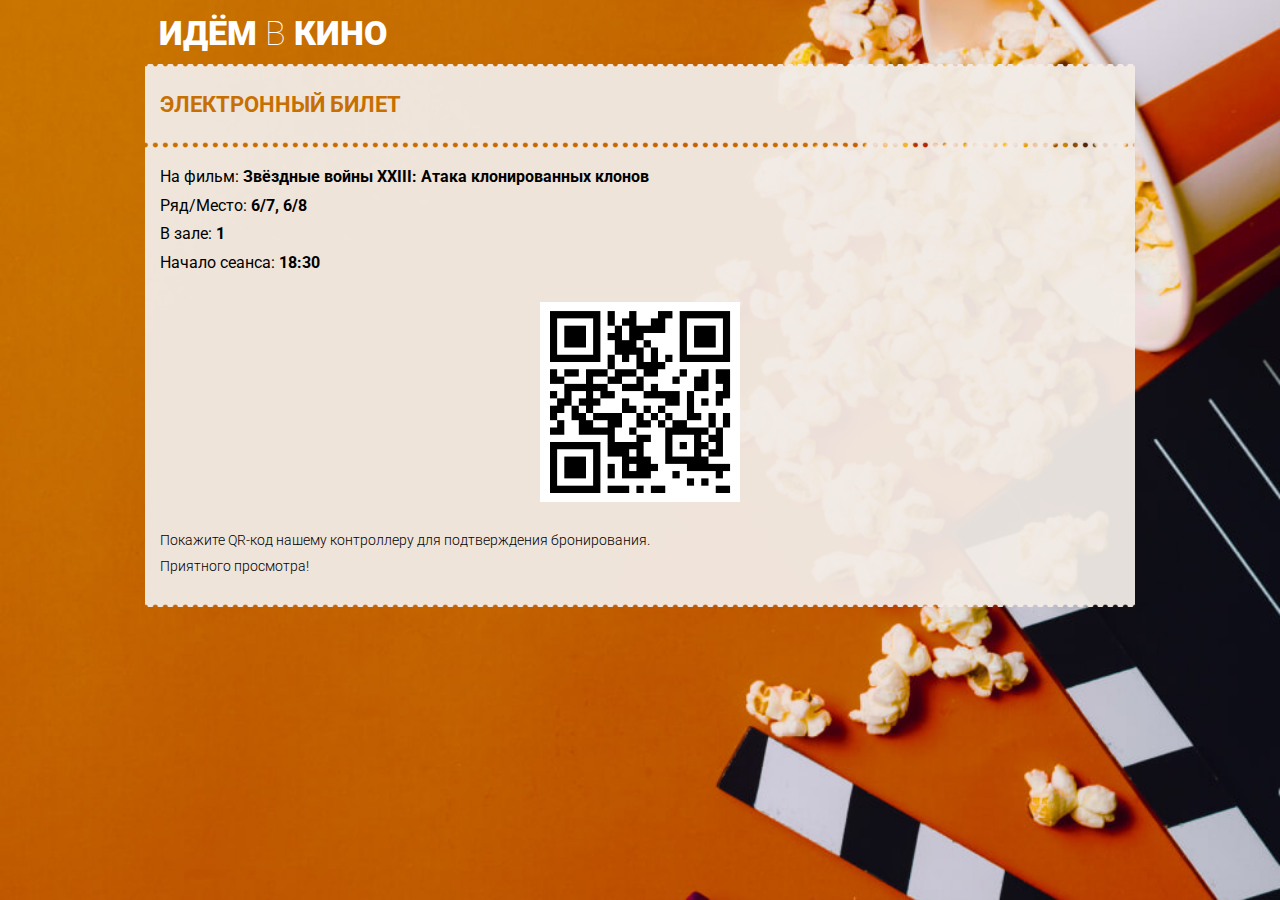
==== ticket.html @ b0006012 "First commit" ====
<!DOCTYPE html>
<html lang="ru">
  <head>
    <meta charset="UTF-8">
    <meta name="viewport" content="width=device-width, initial-scale=1.0">
    <meta http-equiv="X-UA-Compatible" content="ie=edge">
    <title>Идём В Кино</title>
    <link rel="stylesheet" href="css/normalize.css">
    <link rel="stylesheet" href="css/styles.css">
    <link
      href="https://fonts.googleapis.com/css?family=Roboto:100,300,400,500,700,900&amp;subset=cyrillic,cyrillic-ext,latin-ext" rel="stylesheet">
  </head>

  <body>
    <header class="page-header">
      <h1 class="page-header__title">Идём<span> в </span>кино</h1>
    </header>

    <main>
      <section class="ticket">
        <header class="tichet__check">
          <h2 class="ticket__check-title">Электронный билет</h2>
        </header>

        <div class="ticket__info-wrapper">
          <p class="ticket__info">
            На фильм:
            <span class="ticket__details ticket__title"
              >Звёздные войны XXIII: Атака клонированных клонов</span
            >
          </p>
          <p class="ticket__info">
            Ряд/Место:
            <span class="ticket__details ticket__chairs">6/7, 6/8</span>
          </p>
          <p class="ticket__info">
            В зале: <span class="ticket__details ticket__hall">1</span>
          </p>
          <p class="ticket__info">
            Начало сеанса:
            <span class="ticket__details ticket__start">18:30</span>
          </p>

          <img class="ticket__info-qr" src="i/qr-code.png" />

          <p class="ticket__hint">
            Покажите QR-код нашему контроллеру для подтверждения бронирования.
          </p>
          <p class="ticket__hint">Приятного просмотра!</p>
        </div>
      </section>
    </main>
    <script src="./js/createRequest.js"></script>
    <script src="./js/QRCreator.js"></script>
    <script src="./js/ticket.js"></script>
  </body>
</html>
---- css/styles.css ----
@charset "UTF-8";
* {
  margin: 0;
  padding: 0;
  box-sizing: border-box;
}

html {
  font-family: "Roboto", sans-serif;
  font-size: 62.5%;
}

body {
  background-image: url("../i/background.jpg");
  background-size: cover;
  background-attachment: fixed;
  background-position: right;
}

.page-header {
  padding: 1.4rem;
}

.page-header__title {
  margin: 0;
  font-weight: 900;
  font-size: 3.4rem;
  color: #FFFFFF;
  text-transform: uppercase;
}
.page-header__title span {
  font-weight: 100;
}

/* ~~~~~~~~~~~~ Главная ~~~~~~~~~~~~ */
.page-nav {
  position: sticky;
  top: 2px;
  padding-bottom: 1rem;
  display: flex;
  flex-wrap: nowrap;
  align-items: stretch;
  color: #000000;
  z-index: 10;
}
.page-nav .page-nav__day {
  flex-basis: calc(100% / 8);
  font-size: 1.2rem;
  padding: 1rem;
  background: rgba(255, 255, 255, 0.9);
  box-shadow: 0px 2px 2px rgba(0, 0, 0, 0.24), 0px 0px 2px rgba(0, 0, 0, 0.12);
  border-radius: 2px;
  text-decoration: none;
  color: #000000;
}
.page-nav .page-nav__day + .page-nav__day {
  margin-left: 1px;
}
.page-nav .page-nav__day .page-nav__day-week::after {
  content: ',';
}
.page-nav .page-nav__day .page-nav__day-number::before {
  content: ' ';
}
.page-nav .page-nav__day .page-nav__day-week, .page-nav .page-nav__day .page-nav__day-number {
  display: block;
}
.page-nav .page-nav__day_chosen {
  flex-grow: 1;
  background-color: #FFFFFF;
  font-weight: 700;
  transform: scale(1.1);
}
.page-nav .page-nav__day_weekend {
  color: #DE2121;
}
.page-nav .page-nav__day_next {
  text-align: center;
}
.page-nav .page-nav__day_next::before {
  content: '>';
  font-family: monospace;
  font-weight: 700;
  font-size: 2.4rem;
}
.page-nav .page-nav__day_today .page-nav__day-week::before {
  content: 'Сегодня';
  display: block;
}
.page-nav .page-nav__day_today .page-nav__day-week, .page-nav .page-nav__day_today .page-nav__day-number {
  display: inline;
}

.movie {
  position: relative;
  padding: 1.5rem;
  margin-top: 3rem;
  background: rgba(241, 235, 230, 0.95);
  color: #000000;
}
.movie .movie__info {
  display: flex;
}
.movie .movie__poster {
  position: relative;
  width: 12.5rem;
  height: 17.5rem;
  /*    left: 1.5rem;
      top: -1.5rem;*/
}
.movie .movie__poster .movie__poster-image {
  position: relative;
  top: -3rem;
  width: 12.5rem;
  height: 17.5rem;
}
.movie .movie__poster::after {
  content: '';
  display: block;
  position: absolute;
  right: -0.7rem;
  top: -3rem;
  border: 1.5rem solid transparent;
  border-bottom: 0 solid transparent;
  border-right: 0 solid transparent;
  border-left: 0.7rem solid #772720;
}
.movie .movie__description {
  flex-grow: 1;
  padding-left: 1.5rem;
}
.movie .movie__title {
  font-weight: 700;
  font-size: 1.6rem;
}
.movie .movie__synopsis {
  font-size: 1.4rem;
  margin-top: 1rem;
}
.movie .movie__data {
  font-size: 1.4rem;
  font-weight: 300;
  margin-top: 1rem;
}
.movie .movie-seances__hall + .movie-seances__hall {
  margin-top: 2rem;
}
.movie .movie-seances__hall .movie-seances__hall-title {
  font-weight: 700;
  font-size: 1.6rem;
}
.movie .movie-seances__hall .movie-seances__list {
  margin-top: 0.7rem;
  font-size: 0;
}
.movie .movie-seances__hall .movie-seances__time-block {
  display: inline-block;
  margin-bottom: 4px;
}
.movie .movie-seances__hall .movie-seances__time-block:nth-last-of-type(n + 1) {
  margin-right: 4px;
}
.movie .movie-seances__hall .movie-seances__time {
  display: block;
  padding: 8px;
  box-shadow: 0px 2px 2px rgba(0, 0, 0, 0.24), 0px 0px 2px rgba(0, 0, 0, 0.12);
  border-radius: 2px;
  background-color: #FFFFFF;
  color: #000000;
  text-decoration: none;
  font-size: 1.5rem;
}

/* ~~~~~~~~~~~~ Кинозал ~~~~~~~~~~~~ */
.acceptin-button {
  display: block;
  margin: 3rem auto 0;
  box-shadow: 0px 3px 3px rgba(0, 0, 0, 0.24), 0px 0px 3px rgba(0, 0, 0, 0.12);
  border-radius: 3px;
  border: none;
  padding: 12px 57px;
  text-transform: uppercase;
  font-weight: 500;
  font-size: 1.4rem;
  background-color: #16A6AF;
  color: #FFFFFF;
}

.buying {
  background-color: rgba(241, 235, 230, 0.95);
  padding-bottom: 3rem;
}

.buying__info {
  display: flex;
  align-items: center;
  justify-content: space-between;
  padding: 1.5rem;
}
.buying__info .buying__info-description {
  padding-right: 1.5rem;
}
.buying__info .buying__info-title, .buying__info .buying__info-hall {
  font-size: 1.6rem;
  font-weight: 700;
}
.buying__info .buying__info-start {
  font-size: 1.4rem;
  font-weight: 300;
  margin: 0.7rem 0;
}
.buying__info .buying__info-hint {
  position: relative;
  font-weight: 300;
  font-size: 1.4rem;
  text-align: center;
}
.buying__info .buying__info-hint p {
  position: relative;
  width: 10rem;
}
.buying__info .buying__info-hint p::before {
  content: '';
  position: absolute;
  left: -1rem;
  top: calc(50% - 1.6rem);
  display: block;
  width: 2.4rem;
  height: 3.2rem;
  background-image: url(../i/hint.png);
  background-size: 2.4rem 3.2rem;
}

.conf-step {
  text-align: center;
  background-color: #171D24;
  padding: 1.5rem 3rem 1.5rem;
}

.conf-step__wrapper {
  font-size: 0;
  display: inline-block;
  background-image: url(../i/screen.png);
  background-position: top;
  background-repeat: no-repeat;
  background-size: 100%;
  padding-top: 3rem;
}
.conf-step__wrapper::before {
  content: '';
}

.conf-step__row + .conf-step__row {
  margin-top: 4px;
}

.conf-step__chair {
  display: inline-block;
  vertical-align: middle;
  width: 2rem;
  height: 2rem;
  border: 1px solid #525252;
  box-sizing: border-box;
  border-radius: 4px;
}
.conf-step__chair:not(:first-of-type) {
  margin-left: 4px;
}

.conf-step__chair_disabled {
  opacity: 0;
}

.conf-step__chair_standart {
  background-color: #FFFFFF;
}

.conf-step__chair_vip {
  background-color: #F9953A;
}

.conf-step__chair_taken {
  background-color: transparent;
}

.conf-step__chair_selected {
  background-color: #25C4CE;
  box-shadow: 0px 0px 4px #16A6AF;
  transform: scale(1.2);
}

.conf-step__legend {
  padding-top: 3rem;
  font-size: 1.4rem;
  font-weight: 300;
  color: #FFFFFF;
  display: flex;
  flex-wrap: nowrap;
  text-align: left;
}
.conf-step__legend .col {
  max-width: 25rem;
}
.conf-step__legend .col:first-of-type {
  padding-right: 1.5rem;
  margin-left: auto;
}
.conf-step__legend .col:last-of-type {
  margin-right: auto;
}
.conf-step__legend .conf-step__legend-price + .conf-step__legend-price {
  margin-top: 1rem;
}

/* ~~~~~~~~~~~~ Билет ~~~~~~~~~~~~ */
.tichet__check, .ticket__info-wrapper {
  padding-left: 1.5rem;
  padding-right: 1.5rem;
  background-color: rgba(241, 235, 230, 0.95);
}

.tichet__check {
  position: relative;
  padding-top: 2.5rem;
  padding-bottom: 2.5rem;
}
.tichet__check::before {
  content: '';
  display: block;
  position: absolute;
  top: -3px;
  left: 0;
  right: 0;
  height: 3px;
  background-image: url(../i/border-top.png);
  background-size: 10px 3px;
}
.tichet__check::after {
  content: '';
  display: block;
  position: absolute;
  bottom: -3px;
  left: 0;
  right: 0;
  height: 3px;
  background-image: url(../i/border-bottom.png);
  background-size: 10px 3px;
}

.ticket__info-wrapper {
  position: relative;
  margin-top: 6px;
  padding-top: 2rem;
  padding-bottom: 3rem;
}
.ticket__info-wrapper::before {
  content: '';
  display: block;
  position: absolute;
  top: -3px;
  left: 0;
  right: 0;
  height: 3px;
  background-image: url(../i/border-top.png);
  background-size: 10px 3px;
}
.ticket__info-wrapper::after {
  content: '';
  display: block;
  position: absolute;
  bottom: -3px;
  left: 0;
  right: 0;
  height: 3px;
  background-image: url(../i/border-bottom.png);
  background-size: 10px 3px;
}

.ticket__check-title {
  font-weight: 700;
  font-size: 2.2rem;
  text-transform: uppercase;
  color: #C76F00;
}

.ticket__info {
  font-size: 1.6rem;
  color: #000000;
}
.ticket__info + .ticket__info {
  margin-top: 1rem;
}

.ticket__details {
  font-weight: 700;
}

.ticket__hint {
  font-weight: 300;
  font-size: 1.4rem;
  margin-top: 3rem;
}
.ticket__hint + .ticket__hint {
  margin-top: 1rem;
}

.ticket__info-qr {
  display: block;
  margin: 3rem auto 0;
  width: 20rem;
  height: 20rem;
}

@media screen and (min-width: 479px) {
  .page-nav .page-nav__day {
    padding: 1rem 2rem;
  }
}
@media screen and (min-width: 990px) {
  .page-header, nav, main {
    width: 990px;
    margin: auto;
  }

  .movie, .buying {
    border-radius: 2px;
  }

  .buying__info-hint {
    display: none;
  }
}

/*================================================================*/

.movie .movie-seances__hall .acceptin-button-disabled {
  background-color: #888;
  pointer-events: none
}

.acceptin-button:disabled {
  background-color: #888;
  pointer-events: none
}
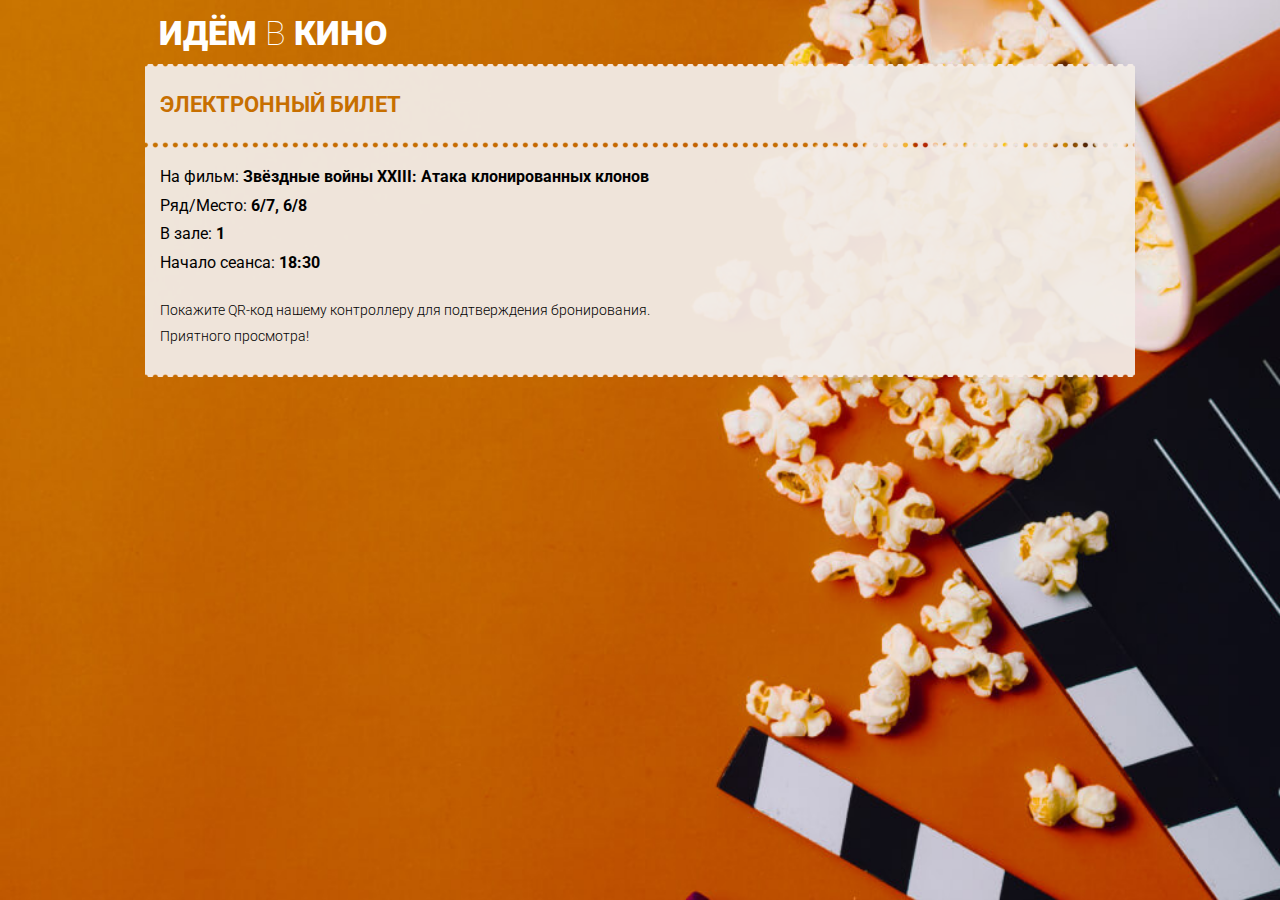
==== commit c3caf7d0: "Update ticket.html заменил элемент" ====
--- a/ticket.html
+++ b/ticket.html
@@ -40,8 +40,8 @@
             Начало сеанса:
             <span class="ticket__details ticket__start">18:30</span>
           </p>
-
-          <img class="ticket__info-qr" src="i/qr-code.png" />
+          
+          <div id="qrcode"></div>
 
           <p class="ticket__hint">
             Покажите QR-код нашему контроллеру для подтверждения бронирования.
--- a/css/styles.css
+++ b/css/styles.css
@@ -411,7 +411,7 @@
   height: 20rem;
 }
 
-@media screen and (min-width: 479px) {
+@media screen and (min-width: 480px) {
   .page-nav .page-nav__day {
     padding: 1rem 2rem;
   }
@@ -443,4 +443,22 @@
   pointer-events: none
 }
 
-
+/*================================================================*/
+
+@media screen and (max-width: 479px) {
+  .movie__info {
+    flex-direction: column;
+    margin-bottom: 2rem;
+  }
+  .conf-step__chair {
+    width: 5.5vw;
+    height: 5.5vw;
+  }
+  .movie .movie__info {
+    display: inline-block;
+  }
+  .page-nav .page-nav__day {
+    font-size: 1.4rem;
+    flex-wrap: wrap;
+  }
+}